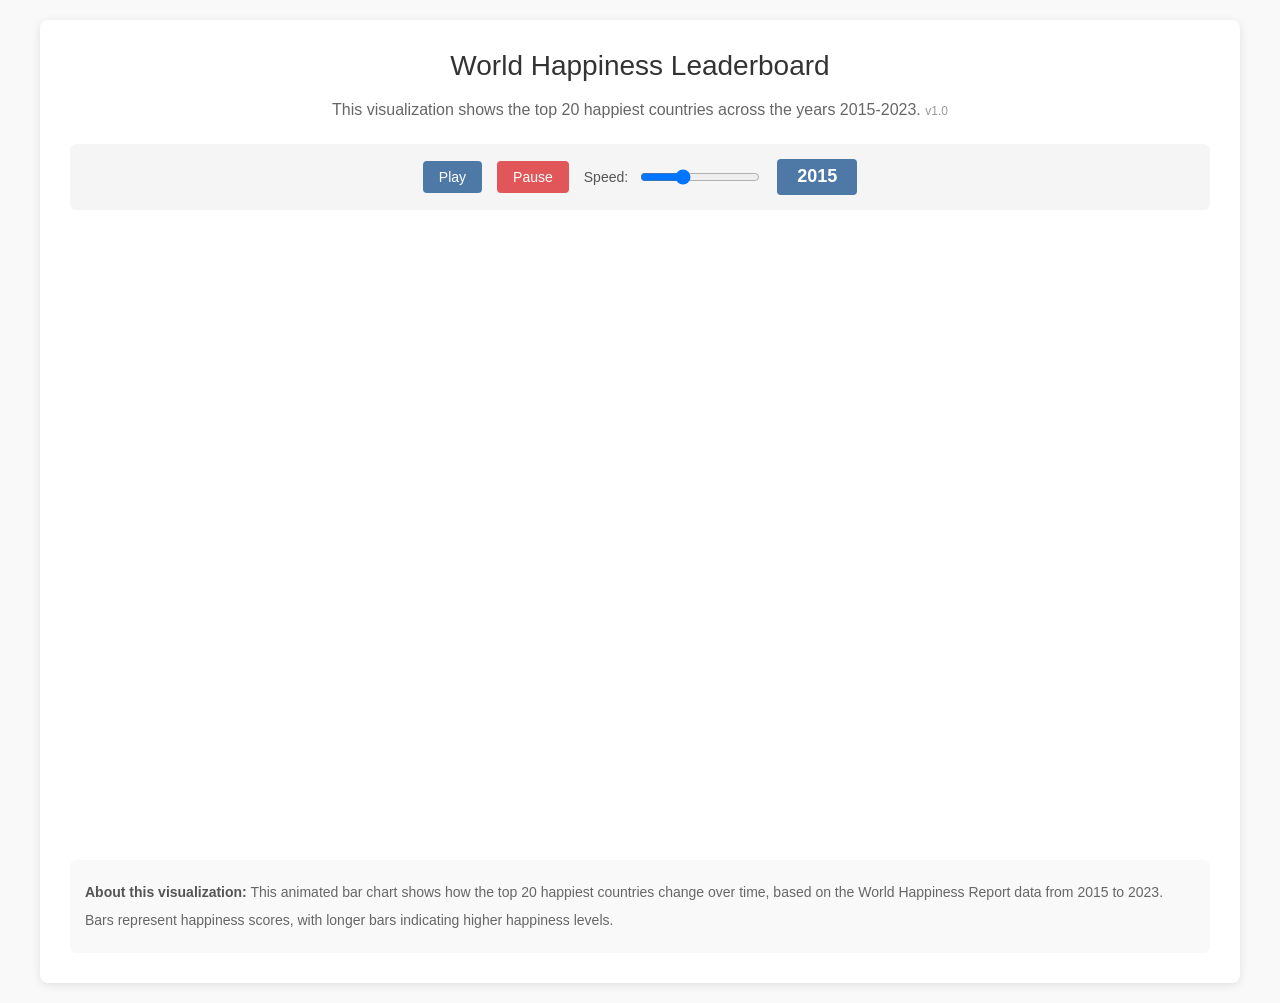
==== leaderboard/index.html @ 0faeea88 "Add animated leaderboard chart showing top 20 countries by happiness score over time" ====
<!DOCTYPE html>
<html lang="en">
<head>
    <meta charset="UTF-8">
    <meta name="viewport" content="width=device-width, initial-scale=1.0">
    <title>Happiness Score Leaderboard</title>
    <link href="https://fonts.cdnfonts.com/css/berton-sans" rel="stylesheet">
    <script src="https://d3js.org/d3.v7.min.js"></script>
    <link rel="stylesheet" href="css/style.css">
</head>
<body>
    <div class="container">
        <h1>World Happiness Leaderboard</h1>
        <p class="description">This visualization shows the top 20 happiest countries across the years 2015-2023. <span class="version">v1.0</span></p>
        
        <div class="controls">
            <button id="play-button">Play</button>
            <button id="pause-button">Pause</button>
            <div class="speed-control">
                <label for="speed-input">Speed:</label>
                <input type="range" id="speed-input" min="500" max="2000" step="100" value="1000">
            </div>
            <div class="year-display">
                <span id="current-year">2015</span>
            </div>
        </div>
        
        <div class="chart-container">
            <div id="leaderboard-chart"></div>
        </div>
        
        <div class="notes">
            <p><strong>About this visualization:</strong> This animated bar chart shows how the top 20 happiest countries change over time, based on the World Happiness Report data from 2015 to 2023.</p>
            <p>Bars represent happiness scores, with longer bars indicating higher happiness levels.</p>
        </div>
    </div>

    <script src="js/leaderboard.js"></script>
</body>
</html>
---- leaderboard/css/style.css ----
/* Import Berton Sans Book font */
@font-face {
    font-family: 'Berton Sans Book';
    src: url('https://fonts.cdnfonts.com/css/berton-sans') format('woff2');
    font-weight: normal;
    font-style: normal;
}

/* Apply Berton Sans Book font to all elements */
* {
    font-family: 'Berton Sans Book', Arial, sans-serif;
    box-sizing: border-box;
}

body {
    margin: 0;
    padding: 20px;
    background-color: #f9f9f9;
    color: #333;
}

.container {
    max-width: 1200px;
    margin: 0 auto;
    background-color: white;
    border-radius: 8px;
    box-shadow: 0 2px 10px rgba(0, 0, 0, 0.1);
    padding: 30px;
}

h1 {
    text-align: center;
    color: #333;
    margin-top: 0;
    font-size: 28px;
    font-weight: 500;
}

.description {
    text-align: center;
    color: #666;
    margin-bottom: 25px;
    font-size: 16px;
}

.version {
    color: #999;
    font-size: 12px;
}

.controls {
    display: flex;
    align-items: center;
    justify-content: center;
    gap: 15px;
    margin-bottom: 20px;
    padding: 15px;
    background-color: #f5f5f5;
    border-radius: 6px;
}

button {
    padding: 8px 16px;
    background-color: #4e79a7;
    color: white;
    border: none;
    border-radius: 4px;
    cursor: pointer;
    font-size: 14px;
    transition: background-color 0.2s;
}

button:hover {
    background-color: #3a5c80;
}

#pause-button {
    background-color: #e15759;
}

#pause-button:hover {
    background-color: #c94345;
}

.speed-control {
    display: flex;
    align-items: center;
    gap: 10px;
}

.speed-control label {
    color: #555;
    font-size: 14px;
}

input[type="range"] {
    width: 120px;
}

.year-display {
    display: flex;
    align-items: center;
    justify-content: center;
    background-color: #4e79a7;
    color: white;
    font-size: 18px;
    font-weight: bold;
    width: 80px;
    height: 36px;
    border-radius: 4px;
}

.chart-container {
    height: 600px;
    margin: 20px 0;
    position: relative;
}

#leaderboard-chart {
    width: 100%;
    height: 100%;
}

.country-bar {
    cursor: pointer;
    transition: fill 0.2s;
}

.country-bar:hover {
    fill-opacity: 0.8;
}

.country-label {
    font-size: 14px;
    dominant-baseline: middle;
}

.score-label {
    font-size: 12px;
    dominant-baseline: middle;
    fill: #666;
}

.rank-label {
    font-size: 14px;
    font-weight: bold;
    dominant-baseline: middle;
    fill: #444;
}

.axis text {
    font-size: 12px;
    fill: #777;
}

.axis line, .axis path {
    stroke: #ddd;
}

.notes {
    margin-top: 30px;
    padding: 15px;
    background-color: #f9f9f9;
    border-radius: 6px;
    font-size: 14px;
    color: #666;
    line-height: 1.5;
}

.notes p {
    margin: 0.5em 0;
}

.notes strong {
    color: #555;
}

/* Responsive adjustments */
@media (max-width: 768px) {
    .container {
        padding: 15px;
    }
    
    .controls {
        flex-direction: column;
        gap: 10px;
    }
    
    h1 {
        font-size: 22px;
    }
    
    .chart-container {
        height: 500px;
    }
}
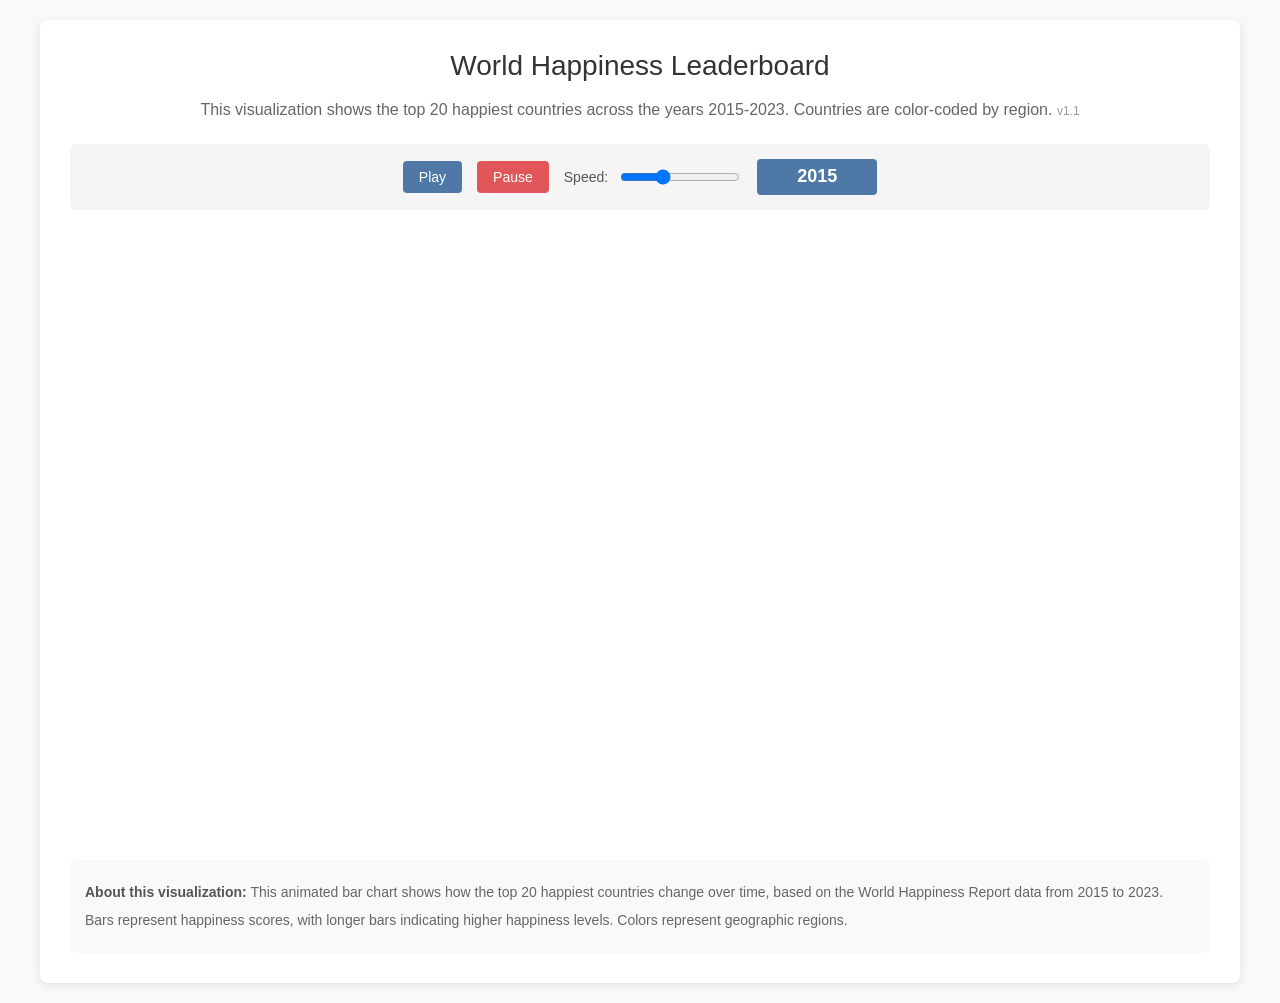
==== commit ad3b6980: "Update visualization: color by region, improved year display, remove duplicate labels" ====
--- a/leaderboard/index.html
+++ b/leaderboard/index.html
@@ -11,7 +11,7 @@
 <body>
     <div class="container">
         <h1>World Happiness Leaderboard</h1>
-        <p class="description">This visualization shows the top 20 happiest countries across the years 2015-2023. <span class="version">v1.0</span></p>
+        <p class="description">This visualization shows the top 20 happiest countries across the years 2015-2023. Countries are color-coded by region. <span class="version">v1.1</span></p>
         
         <div class="controls">
             <button id="play-button">Play</button>
@@ -31,7 +31,7 @@
         
         <div class="notes">
             <p><strong>About this visualization:</strong> This animated bar chart shows how the top 20 happiest countries change over time, based on the World Happiness Report data from 2015 to 2023.</p>
-            <p>Bars represent happiness scores, with longer bars indicating higher happiness levels.</p>
+            <p>Bars represent happiness scores, with longer bars indicating higher happiness levels. Colors represent geographic regions.</p>
         </div>
     </div>
 
--- a/leaderboard/css/style.css
+++ b/leaderboard/css/style.css
@@ -105,7 +105,7 @@
     color: white;
     font-size: 18px;
     font-weight: bold;
-    width: 80px;
+    width: 120px;
     height: 36px;
     border-radius: 4px;
 }
@@ -133,12 +133,15 @@
 .country-label {
     font-size: 14px;
     dominant-baseline: middle;
+    fill: white;
+    font-weight: 500;
+    text-shadow: 0px 0px 2px rgba(0, 0, 0, 0.8);
 }
 
 .score-label {
     font-size: 12px;
     dominant-baseline: middle;
-    fill: #666;
+    fill: #333;
 }
 
 .rank-label {
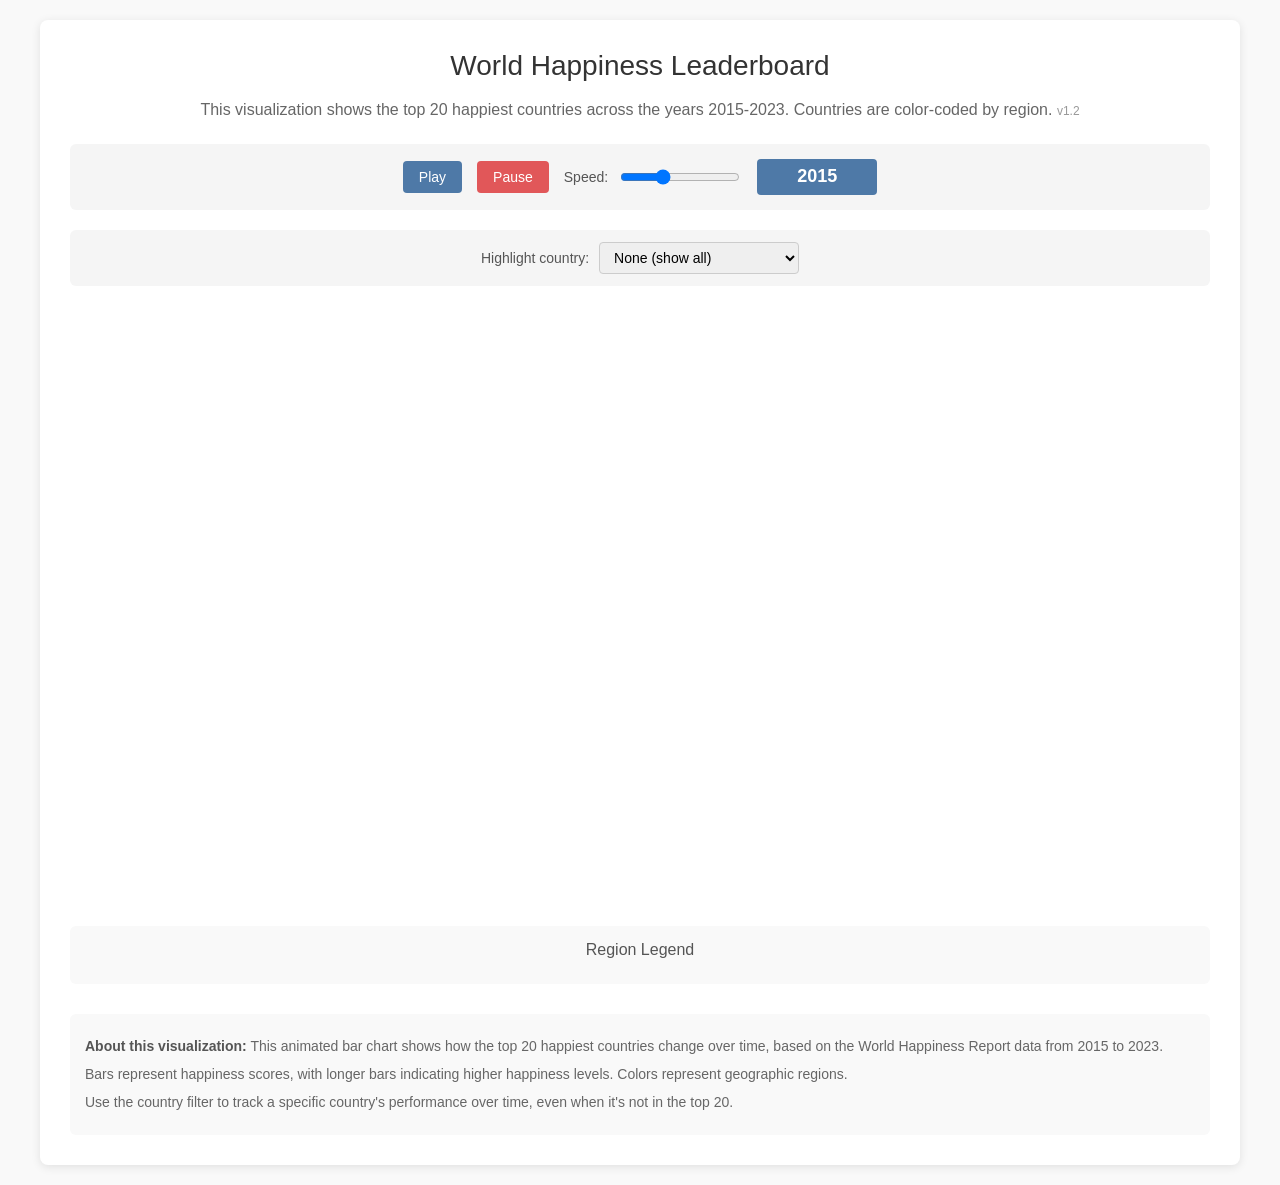
==== commit 104c4dcd: "Add region color legend and country filter to track specific countries" ====
--- a/leaderboard/index.html
+++ b/leaderboard/index.html
@@ -11,7 +11,7 @@
 <body>
     <div class="container">
         <h1>World Happiness Leaderboard</h1>
-        <p class="description">This visualization shows the top 20 happiest countries across the years 2015-2023. Countries are color-coded by region. <span class="version">v1.1</span></p>
+        <p class="description">This visualization shows the top 20 happiest countries across the years 2015-2023. Countries are color-coded by region. <span class="version">v1.2</span></p>
         
         <div class="controls">
             <button id="play-button">Play</button>
@@ -25,13 +25,29 @@
             </div>
         </div>
         
+        <div class="filter-container">
+            <div class="country-filter">
+                <label for="country-select">Highlight country:</label>
+                <select id="country-select">
+                    <option value="">None (show all)</option>
+                    <!-- Options will be populated by JavaScript -->
+                </select>
+            </div>
+        </div>
+        
         <div class="chart-container">
             <div id="leaderboard-chart"></div>
+        </div>
+        
+        <div class="legend-container">
+            <h3>Region Legend</h3>
+            <div id="region-legend"></div>
         </div>
         
         <div class="notes">
             <p><strong>About this visualization:</strong> This animated bar chart shows how the top 20 happiest countries change over time, based on the World Happiness Report data from 2015 to 2023.</p>
             <p>Bars represent happiness scores, with longer bars indicating higher happiness levels. Colors represent geographic regions.</p>
+            <p>Use the country filter to track a specific country's performance over time, even when it's not in the top 20.</p>
         </div>
     </div>
 
--- a/leaderboard/css/style.css
+++ b/leaderboard/css/style.css
@@ -110,6 +110,78 @@
     border-radius: 4px;
 }
 
+/* Filter styles */
+.filter-container {
+    margin-bottom: 15px;
+    display: flex;
+    justify-content: center;
+    background-color: #f5f5f5;
+    padding: 12px;
+    border-radius: 6px;
+}
+
+.country-filter {
+    display: flex;
+    align-items: center;
+    gap: 10px;
+}
+
+.country-filter label {
+    color: #555;
+    font-size: 14px;
+}
+
+.country-filter select {
+    padding: 6px 10px;
+    border-radius: 4px;
+    border: 1px solid #ccc;
+    font-size: 14px;
+    width: 200px;
+}
+
+/* Legend styles */
+.legend-container {
+    margin-top: 20px;
+    padding: 15px;
+    background-color: #f9f9f9;
+    border-radius: 6px;
+}
+
+.legend-container h3 {
+    margin-top: 0;
+    margin-bottom: 10px;
+    font-size: 16px;
+    font-weight: 500;
+    color: #555;
+    text-align: center;
+}
+
+#region-legend {
+    display: flex;
+    flex-wrap: wrap;
+    justify-content: center;
+    gap: 10px;
+}
+
+.legend-item {
+    display: flex;
+    align-items: center;
+    margin-bottom: 5px;
+    margin-right: 10px;
+}
+
+.legend-color {
+    width: 14px;
+    height: 14px;
+    margin-right: 5px;
+    border-radius: 3px;
+}
+
+.legend-text {
+    font-size: 12px;
+    color: #555;
+}
+
 .chart-container {
     height: 600px;
     margin: 20px 0;
@@ -130,6 +202,11 @@
     fill-opacity: 0.8;
 }
 
+.country-bar.highlighted {
+    stroke: #000;
+    stroke-width: 2px;
+}
+
 .country-label {
     font-size: 14px;
     dominant-baseline: middle;
@@ -196,4 +273,9 @@
     .chart-container {
         height: 500px;
     }
+    
+    #region-legend {
+        flex-direction: column;
+        align-items: center;
+    }
 } 
